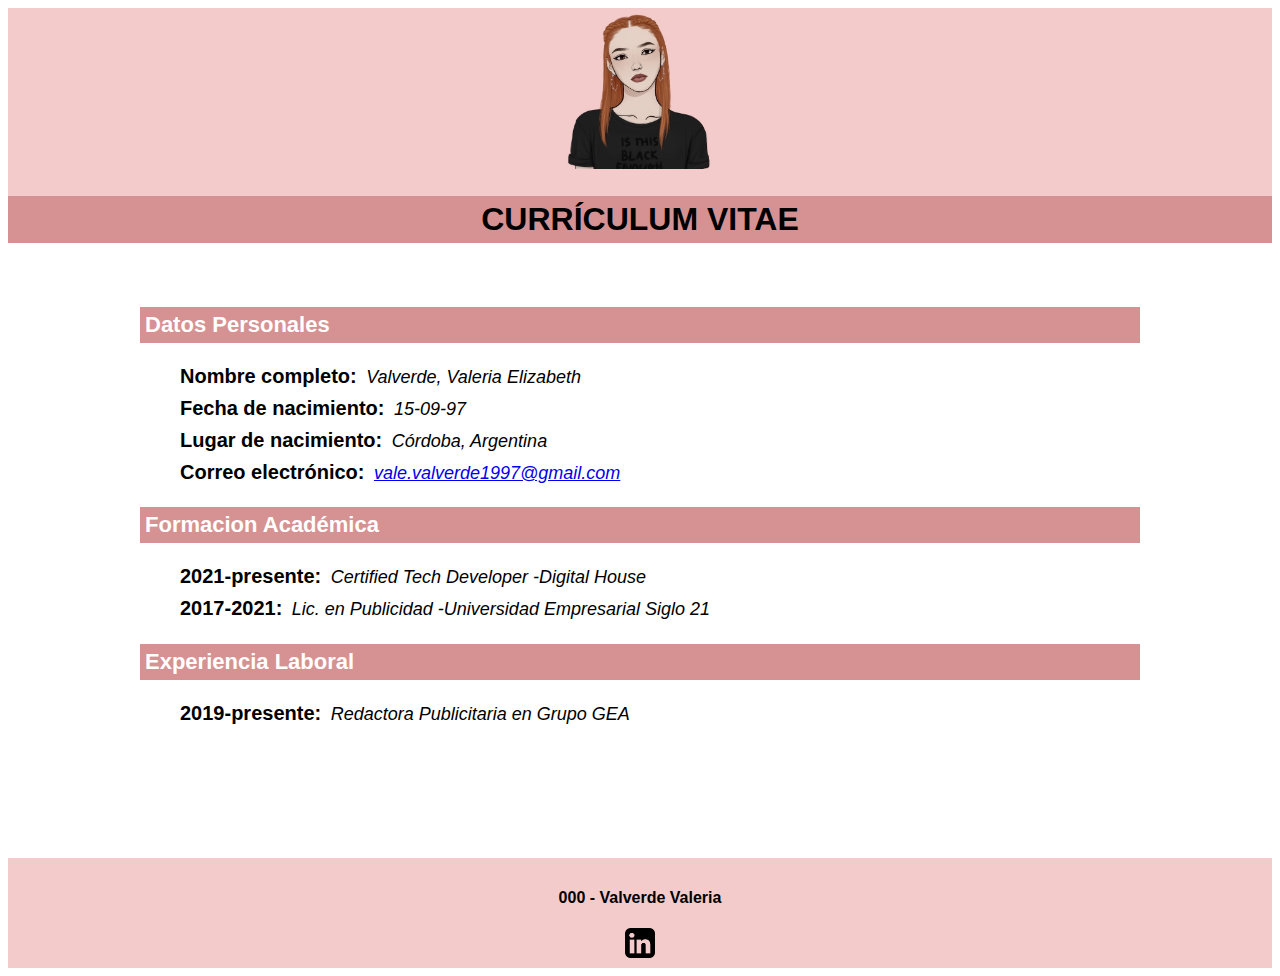
==== CV/ROOT/index.html @ dac085ed "subiendo archivos" ====
<head>
    <link href="css/style.css" rel="stylesheet" />
    <meta charset="UTF-8" />
    <meta http-equiv="X-UA-Compatible" content="IE=edge" />
    <meta name="viewport" content="width=device-width, initial-scale=1.0" />
    <title>Curriculum Vitae Valverde</title>
  </head>

  <body>
    <header>
      <img src="img/perfil.jpeg" alt="imagen cv" id="imagen-cv" />
      <h1>CURRÍCULUM VITAE</h1>
    </header>

    <section id="cuerpo">
      <h2>Datos Personales</h2>
      <ul type="none">
        <li>
          <h3>Nombre completo:</h3>
          <span> Valverde, Valeria Elizabeth</span>
        </li>

        <li>
          <h3>Fecha de nacimiento:</h3>
          <span> 15-09-97</span>
        </li>

        <li>
          <h3>Lugar de nacimiento:</h3>
          <span>Córdoba, Argentina</span>
        </li>
        <li>
          <h3>Correo electrónico:</h3>
          <span> <a href= "mailto: vale.valverde1997@gmail.com" > vale.valverde1997@gmail.com</a></span>
        </li>
      </ul>

      <h2>Formacion Académica</h2>
      <ul type="none">
        <li>
          <h3>2021-presente:</h3>
          <span>Certified Tech Developer -Digital House</span>
        </li>
        <li>
          <h3>2017-2021:</h3>
          <span>Lic. en Publicidad -Universidad Empresarial Siglo 21</span>
        </li>
      </ul>
      <h2>Experiencia Laboral</h2>
      <ul type="none">
        <li>
          <h3>2019-presente:</h3>
          <span>Redactora Publicitaria en Grupo GEA</span>
        </li>
      </ul>
    </section>
    <footer id="footer">
      <div class="centered"><h4>000 - Valverde Valeria </h4></div>
      <div class="centered"><a href="https://www.linkedin.com/in/valevalverde"><img src="img/logolinkedin.png" alt="Link perfil Linkedin" width="30"></a></div>
  </footer>
  </body>
</html>
---- CV/ROOT/css/style.css ----
body {
  background-color: rgb(255, 255, 255);
  font-family: -apple-system, BlinkMacSystemFont, "Segoe UI", Roboto, Oxygen,
    Ubuntu, Cantarell, "Open Sans", "Helvetica Neue", sans-serif;
}

header {
  background-color: rgb(243, 203, 203);
}

#imagen-cv {
  width: 150px;
  margin: auto;
  padding: 5px;
  display: block;
}

h1 {
  background-color: rgb(214, 146, 146);
  padding: 5px;
  text-align: center;
}

#cuerpo {
  margin: auto;
  margin-top: 4rem;
  width: 1000px;
}

ul {
  line-height: 30px;
}

h2 {
  background-color: rgb(214, 146, 146);
  color: rgb(255, 255, 255);
  padding: 5px;
  font-size: 22px;
}
h3 {
  font-size: 20px;
  display: inline;
}

span {
  font-size: 18px;
  font-style: italic;
  margin-left: 5px;
}

footer {
  background-color: rgb(243, 203, 203);
  text-align: center;
  margin-top: 8rem;
  padding: 10px;
  font-size: 16px;
}
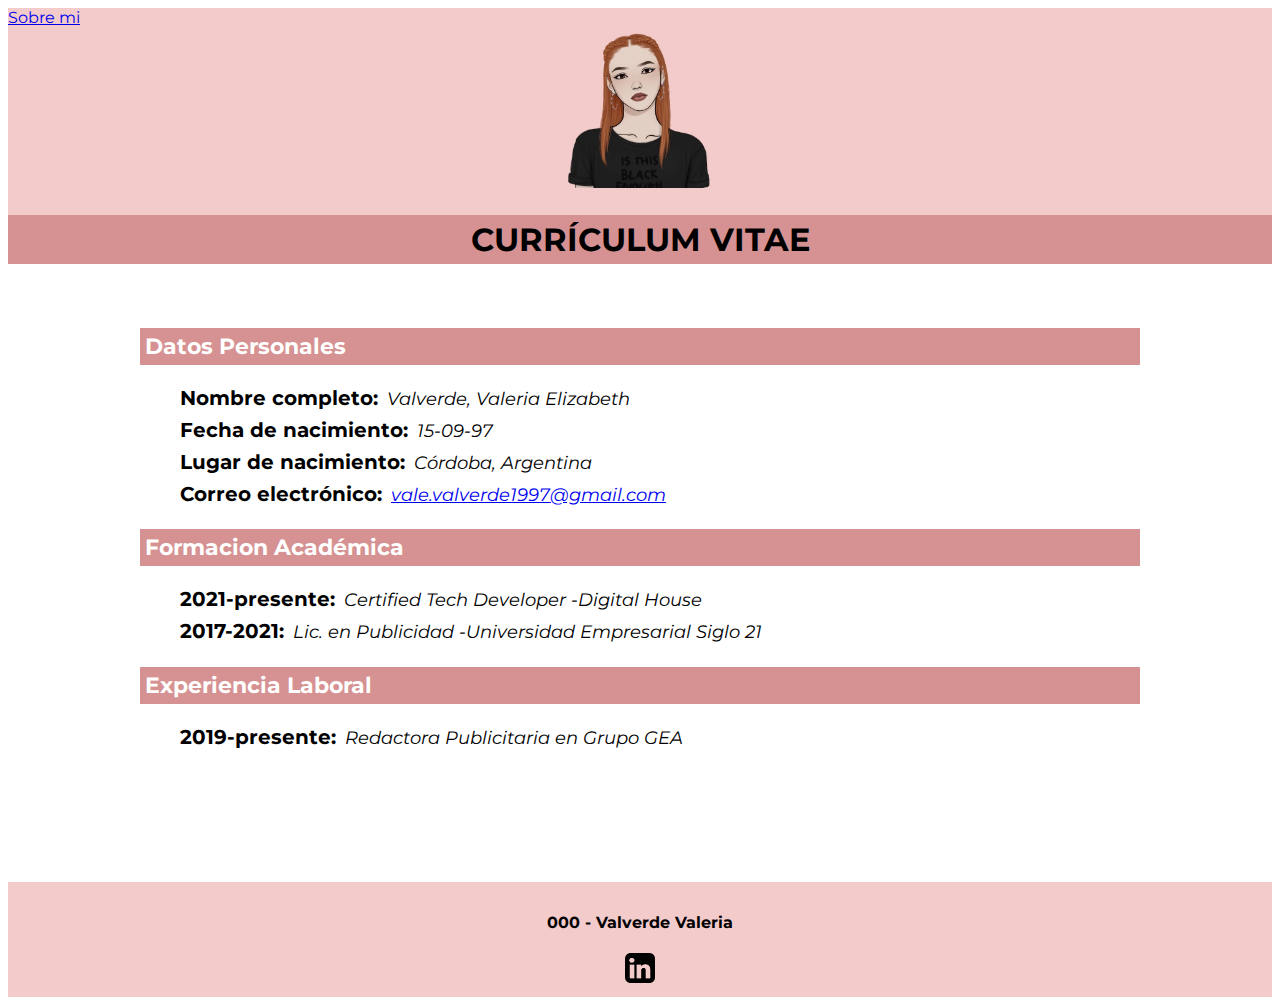
==== commit 62d14ed0: "actualizando" ====
--- a/CV/ROOT/index.html
+++ b/CV/ROOT/index.html
@@ -1,5 +1,9 @@
-  <head>
+<!DOCTYPE html>
+<html lang="en">
+<head>
     <link href="css/style.css" rel="stylesheet" />
+    <link rel="preconnect" href="https://fonts.gstatic.com">
+    <link href="https://fonts.googleapis.com/css2?family=Montserrat:wght@200;400&display=swap" rel="stylesheet">    
     <meta charset="UTF-8" />
     <meta http-equiv="X-UA-Compatible" content="IE=edge" />
     <meta name="viewport" content="width=device-width, initial-scale=1.0" />
@@ -8,6 +12,9 @@
 
   <body>
     <header>
+      <div class="menu">
+        <a href="/ROOT/sobremi.html">Sobre mi</a>
+      </div>
       <img src="img/perfil.jpeg" alt="imagen cv" id="imagen-cv" />
       <h1>CURRÍCULUM VITAE</h1>
     </header>
--- a/CV/ROOT/css/style.css
+++ b/CV/ROOT/css/style.css
@@ -1,7 +1,6 @@
 body {
   background-color: rgb(255, 255, 255);
-  font-family: -apple-system, BlinkMacSystemFont, "Segoe UI", Roboto, Oxygen,
-    Ubuntu, Cantarell, "Open Sans", "Helvetica Neue", sans-serif;
+  font-family: 'Montserrat', sans-serif;
 }
 
 header {
@@ -25,6 +24,11 @@
   margin: auto;
   margin-top: 4rem;
   width: 1000px;
+}
+.pagina {
+text-align: justify;
+line-height: 25px;
+padding: 5px;
 }
 
 ul {
